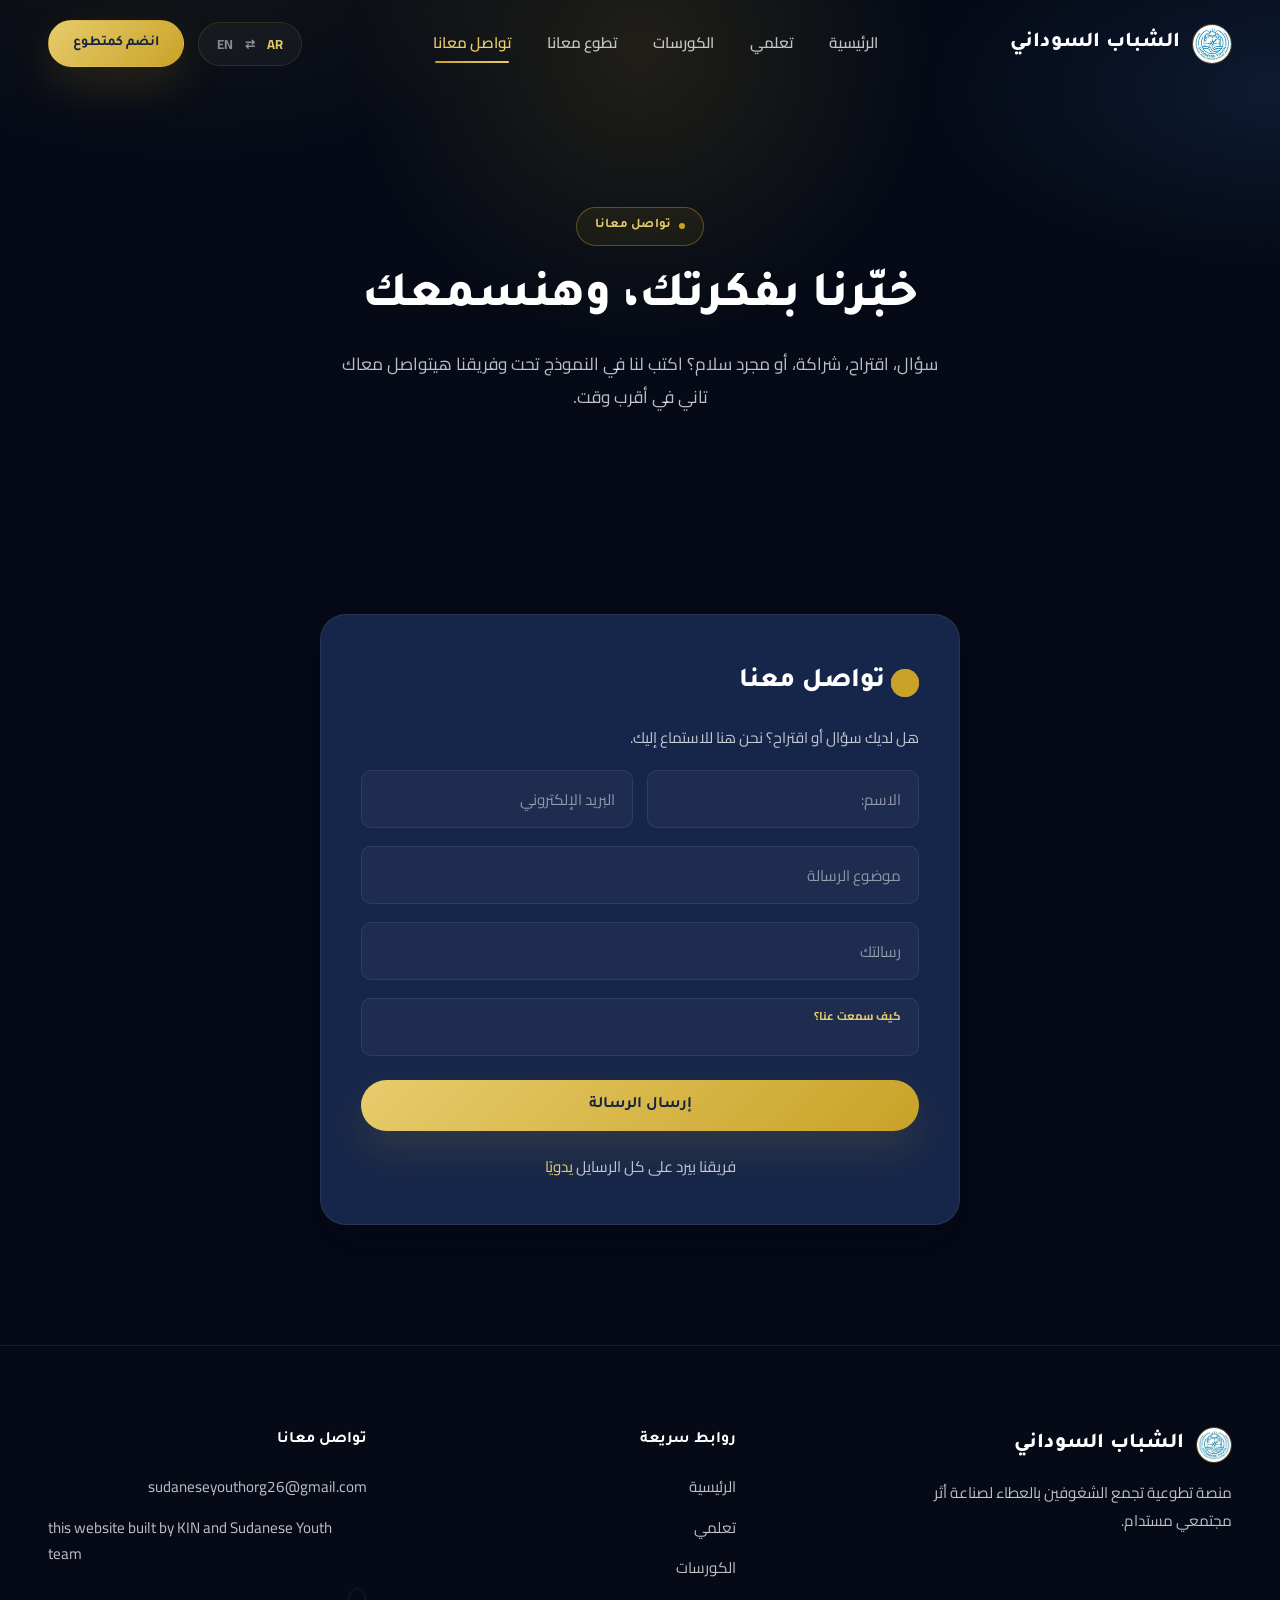
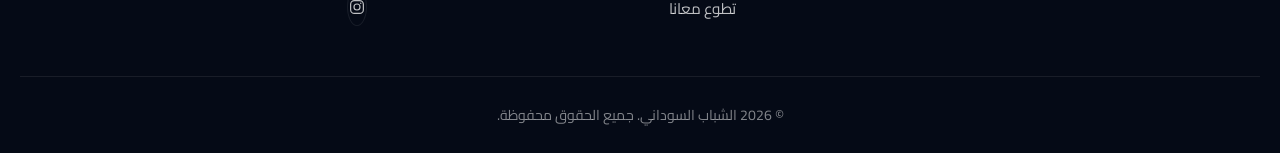
==== contact.html @ a650fab7 "Add files via upload" ====
<!DOCTYPE html>
<html lang="ar" dir="rtl">
<head>
<meta charset="UTF-8">
<meta name="viewport" content="width=device-width, initial-scale=1.0">
<title>تواصل معانا | الشباب السوداني</title>
<meta name="description" content="تواصل مع فريق الشباب السوداني لأي استفسار، اقتراح، أو شراكة. سنرد عليك في أقرب وقت.">
<link rel="preconnect" href="https://fonts.googleapis.com">
<link rel="preconnect" href="https://fonts.gstatic.com" crossorigin>
<link href="https://fonts.googleapis.com/css2?family=Tajawal:wght@400;500;700;800;900&family=Cairo:wght@300;400;500;600;700&display=swap" rel="stylesheet">
<link rel="stylesheet" href="style.css">
</head>
<body>

<div class="scroll-progress" id="scrollProgress"></div>

<header class="navbar" id="navbar">
  <div class="navbar-inner container">
    <a href="index.html#home" class="brand" data-i18n-aria="navHome">
      <img src="logo.png" alt="الشباب السوداني" class="brand-logo" width="40" height="40">
      <span class="brand-name" data-i18n="brandName">الشباب السوداني</span>
    </a>

    <nav class="nav-links" id="navLinks" aria-label="التنقل الرئيسي">
      <a href="index.html#home" class="nav-link" data-i18n="navHome">الرئيسية</a>
      <a href="mylearning.html" class="nav-link" data-i18n="navAbout">تعلمي</a>
      <a href="courses.html" class="nav-link" data-i18n="navServices">الكورسات</a>
      <a href="volnteer.html" class="nav-link" data-i18n="navvolnteer">تطوع معانا</a>
      <a href="contact.html" class="nav-link active" data-i18n="navContact">تواصل معانا</a>
    </nav>

    <div class="navbar-actions">
      <button class="lang-toggle" id="langToggle" aria-label="تغيير اللغة">
        <span class="lang-option active" data-lang-option="ar">AR</span>
        <span class="lang-sep">⇄</span>
        <span class="lang-option" data-lang-option="en">EN</span>
      </button>
      <a href="volnteer.html" class="btn btn-primary btn-nav" data-i18n="navCta">انضم كمتطوع</a>
      <button class="menu-toggle" id="menuToggle" aria-label="فتح القائمة" aria-expanded="false">
        <span></span><span></span><span></span>
      </button>
    </div>
  </div>

  <div class="mobile-menu" id="mobileMenu">
    <a href="index.html#home" class="mobile-link" data-i18n="navHome">الرئيسية</a>
    <a href="mylearning.html" class="mobile-link" data-i18n="navAbout">تعلمي</a>
    <a href="courses.html" class="mobile-link" data-i18n="navServices">الكورسات</a>
    <a href="volnteer.html" class="mobile-link" data-i18n="navvolnteer">تطوع معانا</a>
    <a href="contact.html" class="mobile-link" data-i18n="navContact">تواصل معانا</a>
    <a href="volnteer.html" class="btn btn-primary mobile-cta" data-i18n="navCta">انضم كمتطوع</a>
  </div>
</header>

<main>

  <section class="page-hero">
    <div class="page-hero-glow" aria-hidden="true"></div>
    <div class="container page-hero-inner">
      <div class="page-hero-breadcrumb reveal">
        <a href="index.html#home" data-i18n="navHome">الرئيسية</a>
        <span>/</span>
        <span data-i18n="navContact">تواصل معانا</span>
      </div>
      <span class="eyebrow">تواصل معانا</span>
      <h1 class="page-hero-title">خبّرنا بفكرتك، وهنسمعك</h1>
      <p class="page-hero-desc">سؤال، اقتراح، شراكة، أو مجرد سلام؟ اكتب لنا في النموذج تحت وفريقنا هيتواصل معاك تاني في أقرب وقت.</p>
    </div>
  </section>
<!-- From Uiverse.io by Yaya12085 -->
<form class="form" id="contactForm">
    <input type="hidden" name="access_key" value="ac69c352-38ea-4a26-bc5b-1a10f03672b9">
    <input type="checkbox" name="botcheck" class="visually-hidden" style="display:none">

    <p class="title">تواصل معنا</p>
    <p class="message">هل لديك سؤال أو اقتراح؟ نحن هنا للاستماع إليك.</p>

    <div class="flex">
        <label>
            <input required placeholder="" name="name" type="text" class="input">
            <span>الاسم:</span>
        </label>

        <label>
            <input required placeholder="" name="email" type="email" class="input">
            <span>البريد الإلكتروني</span>
        </label>
    </div>

    <label>
        <input required placeholder="" name="subject" type="text" class="input">
        <span>موضوع الرسالة</span>
    </label>

    <label>
        <input required placeholder="" name="message" type="text" class="input">
        <span>رسالتك</span>
    </label>

    <label>
        <input placeholder="" name="how_heard" type="text" class="input">
        <span>كيف سمعت عنا؟</span>
    </label>

    <button class="submit" type="submit">إرسال الرسالة</button>

    <div class="form-status" id="formStatus"></div>

    <p class="signin">فريقنا بيرد على كل الرسايل <a href="#">يدويًا</a></p>
</form>

<script>
(function () {
  const form = document.getElementById('contactForm');
  const statusBox = document.getElementById('formStatus');

  form.addEventListener('submit', async function (e) {
    e.preventDefault();

    const submitBtn = form.querySelector('.submit');
    submitBtn.disabled = true;
    const originalText = submitBtn.textContent;
    submitBtn.textContent = 'جارٍ الإرسال...';

    statusBox.classList.remove('show', 'success', 'error');

    const formData = new FormData(form);
    const object = Object.fromEntries(formData);
    const json = JSON.stringify(object);

    try {
      const res = await fetch('https://api.web3forms.com/submit', {
        method: 'POST',
        headers: {
          'Content-Type': 'application/json',
          Accept: 'application/json'
        },
        body: json
      });
      const result = await res.json();

      if (result.success) {
        statusBox.textContent = 'تم إرسال رسالتك بنجاح، شكرًا لتواصلك معنا.';
        statusBox.classList.add('show', 'success');
        form.reset();
      } else {
        statusBox.textContent = 'حدث خطأ أثناء الإرسال، حاول مرة أخرى.';
        statusBox.classList.add('show', 'error');
      }
    } catch (err) {
      statusBox.textContent = 'تعذر الاتصال بالخادم، تحقق من اتصالك بالإنترنت.';
      statusBox.classList.add('show', 'error');
    } finally {
      submitBtn.disabled = false;
      submitBtn.textContent = originalText;
    }
  });
})();
</script>
</main>

<footer class="footer">
  <div class="container footer-grid">
    <div class="footer-brand">
      <a href="index.html#home" class="brand">
        <img src="logo.png" alt="الشباب السوداني" class="brand-logo" width="36" height="36">
        <span class="brand-name" data-i18n="brandName">الشباب السوداني</span>
      </a>
      <p data-i18n="footerAbout">منصة تطوعية تجمع الشغوفين بالعطاء لصناعة أثر مجتمعي مستدام.</p>
    </div>

    <div class="footer-col">
      <h5 data-i18n="footerLinksTitle">روابط سريعة</h5>
      <a href="index.html#home" data-i18n="navHome">الرئيسية</a>
      <a href="mylearning.html" data-i18n="navAbout">تعلمي</a>
      <a href="courses.html" data-i18n="navServices">الكورسات</a>
      <a href="volnteer.html" data-i18n="navvolnteer">تطوع معانا</a>
    </div>

    <div class="footer-col">
      <h5 data-i18n="footerContactTitle">تواصل معانا</h5>
      <a href="mailto:sudaneseyouthorg26@gmail.com">sudaneseyouthorg26@gmail.com</a>
      <a href="tel:+20000000000" dir="ltr">this website built by KIN and Sudanese Youth team</a>
      <div class="social-icons">
        <a href="https://www.instagram.com/sudanese_youth/" aria-label="Instagram" class="social-icon"><svg viewBox="0 0 24 24" width="18" height="18" fill="none"><rect x="3.5" y="3.5" width="17" height="17" rx="5" stroke="currentColor" stroke-width="1.6"/><circle cx="12" cy="12" r="4" stroke="currentColor" stroke-width="1.6"/><circle cx="17" cy="7" r="1" fill="currentColor"/></svg></a>
      </div>
    </div>
  </div>

  <div class="container footer-bottom">
    <p data-i18n="footerCopy">© 2026 الشباب السوداني. جميع الحقوق محفوظة.</p>
  </div>
</footer>

<button class="back-to-top" id="backToTop" aria-label="العودة للأعلى">
  <svg viewBox="0 0 24 24" width="20" height="20" fill="none"><path d="M12 19V5M5 12l7-7 7 7" stroke="currentColor" stroke-width="2" stroke-linecap="round" stroke-linejoin="round"/></svg>
</button>

<script src="script.js"></script>
</body>
</html>
---- style.css ----
/* ==========================================================================
   شباب بلادي | Design System
   هوية بصرية: كحلي داكن (Navy) + ذهبي (Gold) + أبيض — طابع مؤسسي فاخر
   ========================================================================== */
@import url('https://fonts.googleapis.com/css2?family=Tajawal:wght@400;500;700;800;900&family=Cairo:wght@300;400;500;600;700;800&display=swap');

:root {
  /* -------- الألوان الأساسية (النظام الوحيد المصدري لكل الألوان) -------- */
  --primary-dark: #050a16;   /* الخلفية الأعمق */
  --primary:      #0b1730;   /* الكحلي الأساسي */
  --primary-mid:  #10203f;   /* كحلي متوسط للأقسام البديلة */
  --primary-light:#16264a;   /* كحلي أفتح للبطاقات */
  --blue:         #1e3a66;   /* أزرق كحلي ثانوي للحدود والتمييز */
  --gold:         #c9a227;   /* الذهبي الأساسي — Accent */
  --gold-light:   #e7cc6c;   /* ذهبي فاتح للـ hover والتوهج */
  --gold-dark:    #9c7d1c;   /* ذهبي غامق للتباين على الفاتح */
  --white:        #ffffff;   /* الأبيض للنصوص الأساسية */

  /* -------- درجات مشتقة (لا تُستخدم كألوان جديدة، بل كشفافيات من الأساس) -------- */
  --ink:          var(--white);
  --ink-soft:     rgba(255, 255, 255, 0.74);
  --ink-muted:    rgba(255, 255, 255, 0.5);
  --on-gold:      #16233f;   /* نص داكن فوق الذهبي */

  --border:        rgba(201, 162, 39, 0.16);
  --border-strong: rgba(201, 162, 39, 0.38);
  --divider:       rgba(255, 255, 255, 0.08);

  --card:       var(--primary-light);
  --card-alt:   var(--primary-mid);
  --success:    #2f9e6b;
  --error:      #d9534f;

  /* -------- الطباعة -------- */
  --font-display: 'Tajawal', 'Cairo', sans-serif;
  --font-body: 'Cairo', 'Tajawal', sans-serif;

  /* -------- القياسات -------- */
  --radius-sm: 10px;
  --radius-md: 16px;
  --radius-lg: 26px;
  --radius-full: 999px;

  --shadow-gold: 0 18px 44px rgba(201, 162, 39, 0.16);
  --shadow-card: 0 20px 46px rgba(2, 6, 16, 0.35);
  --shadow-soft: 0 10px 24px rgba(2, 6, 16, 0.24);
  --ease: cubic-bezier(0.16, 1, 0.3, 1);

  --container: 1240px;
  --nav-h: 88px;
}

/* ==========================================================================
   إعادة الضبط
   ========================================================================== */
* { margin: 0; padding: 0; box-sizing: border-box; }
html { scroll-behavior: smooth; }

@media (prefers-reduced-motion: reduce) {
  html { scroll-behavior: auto; }
  *, *::before, *::after {
    animation-duration: 0.01ms !important;
    animation-iteration-count: 1 !important;
    transition-duration: 0.01ms !important;
  }
}

body {
  background: var(--primary-dark);
  color: var(--ink);
  font-family: var(--font-body);
  line-height: 1.75;
  overflow-x: hidden;
  position: relative;
}

body::before {
  content: '';
  position: fixed;
  inset: 0;
  background:
    radial-gradient(50% 38% at 15% -5%, rgba(201, 162, 39, 0.07), transparent 60%),
    radial-gradient(45% 32% at 100% 10%, rgba(30, 58, 102, 0.35), transparent 60%),
    var(--primary-dark);
  z-index: -2;
  pointer-events: none;
}

img { max-width: 100%; display: block; }
a { color: inherit; text-decoration: none; }
ul { list-style: none; }
button { font-family: inherit; cursor: pointer; background: none; border: none; color: inherit; }
svg { display: block; }
input, textarea, select { font-family: inherit; }

.container {
  width: 100%;
  max-width: var(--container);
  margin-inline: auto;
  padding-inline: 28px;
}

:focus-visible {
  outline: 2px solid var(--gold);
  outline-offset: 3px;
  border-radius: 6px;
}

.visually-hidden {
  position: absolute !important;
  width: 1px; height: 1px;
  overflow: hidden;
  clip: rect(0 0 0 0);
  white-space: nowrap;
}

/* ==========================================================================
   عناصر مشتركة
   ========================================================================== */
.eyebrow {
  display: inline-flex;
  align-items: center;
  gap: 8px;
  font-family: var(--font-display);
  font-size: 0.82rem;
  font-weight: 700;
  color: var(--gold-light);
  background: rgba(201, 162, 39, 0.08);
  border: 1px solid var(--border-strong);
  padding: 7px 18px;
  border-radius: var(--radius-full);
  margin-bottom: 20px;
  letter-spacing: 0.02em;
}
.eyebrow::before {
  content: '';
  width: 6px; height: 6px;
  border-radius: 50%;
  background: var(--gold);
  flex-shrink: 0;
}

.section-title {
  font-family: var(--font-display);
  font-weight: 800;
  font-size: clamp(1.9rem, 3.1vw, 2.65rem);
  line-height: 1.35;
  margin-bottom: 18px;
  color: var(--ink);
}

.section-desc {
  color: var(--ink-soft);
  font-size: 1.05rem;
  max-width: 620px;
  line-height: 1.9;
}

.section-head { max-width: 700px; margin-inline: auto; text-align: center; margin-bottom: 64px; }
.section-head .section-desc { margin-inline: auto; }

.divider-gold {
  width: 64px; height: 3px;
  border-radius: var(--radius-full);
  background: linear-gradient(90deg, var(--gold), var(--gold-light));
  margin-bottom: 22px;
}

/* -------- نظام الأزرار: Primary / Secondary / Outline / Text -------- */
.btn {
  display: inline-flex;
  align-items: center;
  justify-content: center;
  gap: 9px;
  padding: 14px 32px;
  border-radius: var(--radius-full);
  font-family: var(--font-display);
  font-weight: 700;
  font-size: 0.96rem;
  border: 1.5px solid transparent;
  transition: transform 0.3s var(--ease), box-shadow 0.3s var(--ease),
              background 0.3s var(--ease), border-color 0.3s var(--ease), color 0.3s var(--ease);
  white-space: nowrap;
  cursor: pointer;
}
.btn svg { width: 18px; height: 18px; flex-shrink: 0; }

.btn-primary {
  background: linear-gradient(135deg, var(--gold-light), var(--gold));
  color: var(--on-gold);
  box-shadow: var(--shadow-gold);
}
.btn-primary:hover { transform: translateY(-3px); box-shadow: 0 22px 50px rgba(201, 162, 39, 0.28); }
.btn-primary:focus-visible { outline-color: var(--white); }
.btn-primary:active { transform: translateY(-1px); }

.btn-secondary {
  background: var(--blue);
  color: var(--white);
  border-color: var(--blue);
  box-shadow: var(--shadow-soft);
}
.btn-secondary:hover { background: var(--primary-light); border-color: var(--gold); transform: translateY(-3px); }

.btn-outline {
  background: transparent;
  border-color: var(--border-strong);
  color: var(--ink);
}
.btn-outline:hover { border-color: var(--gold); background: rgba(201, 162, 39, 0.08); color: var(--gold-light); transform: translateY(-3px); }

.btn-text {
  padding: 8px 4px;
  color: var(--gold-light);
  border-radius: 0;
  position: relative;
}
.btn-text::after {
  content: '';
  position: absolute;
  bottom: 2px; inset-inline: 4px;
  height: 1.5px;
  background: var(--gold-light);
  transform: scaleX(0);
  transform-origin: right;
  transition: transform 0.35s var(--ease);
}
[dir="ltr"] .btn-text::after { transform-origin: left; }
.btn-text:hover::after { transform: scaleX(1); }

.btn-lg { padding: 17px 40px; font-size: 1.02rem; }
.btn-sm { padding: 10px 22px; font-size: 0.85rem; }
.btn-block { width: 100%; }

.btn:disabled { opacity: 0.55; cursor: not-allowed; transform: none !important; }

/* ==========================================================================
   شريط التنقل
   ========================================================================== */
.navbar {
  position: fixed;
  top: 0; inset-inline: 0;
  z-index: 100;
  height: var(--nav-h);
  display: flex;
  align-items: center;
  transition: background 0.4s var(--ease), border-color 0.4s var(--ease), height 0.4s var(--ease), box-shadow 0.4s var(--ease);
  border-bottom: 1px solid transparent;
}
.navbar.scrolled {
  height: 72px;
  background: rgba(5, 10, 22, 0.9);
  backdrop-filter: blur(18px) saturate(140%);
  -webkit-backdrop-filter: blur(18px) saturate(140%);
  border-bottom: 1px solid var(--border);
  box-shadow: 0 12px 30px rgba(0, 0, 0, 0.35);
}
.navbar-inner {
  display: flex;
  align-items: center;
  justify-content: space-between;
  gap: 24px;
}

.brand { display: flex; align-items: center; gap: 12px; }
.brand-logo { border-radius: 50%; border: 1.5px solid var(--border-strong); }
.brand-name { font-family: var(--font-display); font-weight: 800; font-size: 1.32rem; letter-spacing: 0.01em; color: var(--ink); }

.nav-links { display: flex; align-items: center; gap: 4px; }
.nav-link {
  position: relative;
  padding: 10px 16px;
  font-size: 0.95rem;
  font-weight: 600;
  color: var(--ink-soft);
  transition: color 0.3s var(--ease), background 0.3s var(--ease);
  border-radius: var(--radius-full);
}
.nav-link:hover { color: var(--ink); background: rgba(255,255,255,0.05); }
.nav-link.active { color: var(--gold-light); }
.nav-link.active::after {
  content: '';
  position: absolute;
  bottom: 4px; left: 18px; right: 18px;
  height: 2px;
  background: linear-gradient(90deg, var(--gold), var(--gold-light));
  border-radius: 2px;
}

.navbar-actions { display: flex; align-items: center; gap: 14px; }

.lang-toggle {
  display: flex;
  align-items: center;
  gap: 8px;
  padding: 7px 14px;
  border-radius: var(--radius-full);
  border: 1px solid var(--border);
  background: rgba(255, 255, 255, 0.04);
  backdrop-filter: blur(8px);
  font-size: 0.82rem;
  font-weight: 700;
  transition: border-color 0.3s var(--ease), box-shadow 0.3s var(--ease);
}
.lang-toggle:hover { box-shadow: 0 0 0 4px rgba(201,162,39,0.1); border-color: var(--gold); }
.lang-option { color: var(--ink-muted); transition: color 0.3s var(--ease); padding: 2px 4px; }
.lang-option.active { color: var(--gold-light); }
.lang-sep { color: var(--ink-muted); font-size: 0.75rem; }

.btn-nav { padding: 10px 24px; font-size: 0.88rem; }

.menu-toggle {
  display: none;
  flex-direction: column;
  justify-content: center;
  gap: 5px;
  width: 42px; height: 42px;
  border-radius: var(--radius-sm);
}
.menu-toggle span {
  display: block; height: 2px; width: 22px;
  background: var(--ink);
  margin-inline: auto;
  border-radius: 2px;
  transition: transform 0.35s var(--ease), opacity 0.35s var(--ease);
}
.menu-toggle.open span:nth-child(1) { transform: translateY(7px) rotate(45deg); background: var(--gold); }
.menu-toggle.open span:nth-child(2) { opacity: 0; }
.menu-toggle.open span:nth-child(3) { transform: translateY(-7px) rotate(-45deg); background: var(--gold); }

.mobile-menu {
  display: none;
  flex-direction: column;
  position: absolute;
  top: 6000%; inset-inline: 0;
  background: rgb(5, 9, 20);
  backdrop-filter: blur(20px);
  border-bottom: 1px solid var(--border);
  padding: 10px 28px 26px;
  gap: 4px;
  max-height: 0;
  overflow: hidden;
  transition: max-height 0.45s var(--ease), padding 0.45s var(--ease);
}
.mobile-menu.open {top: 100%; max-height: 520px; padding: 16px 28px 28px; }
.mobile-link { padding: 14px 6px; font-weight: 600; border-bottom: 1px solid var(--divider); }
.mobile-link:hover { color: var(--gold-light); }
.mobile-cta { margin-top: 16px; width: 100%; }

.scroll-progress {
  position: fixed; top: 0; inset-inline-start: 0;
  height: 3px;
  width: 0%;
  background: linear-gradient(90deg, var(--gold), var(--gold-light));
  z-index: 200;
  transition: width 0.1s linear;
  box-shadow: 0 0 12px rgba(201,162,39,0.5);
}

/* ==========================================================================
   الصفحة الرئيسية — Hero
   ========================================================================== */
.hero {
  position: relative;
  padding-top: calc(var(--nav-h) + 66px);
  padding-bottom: 100px;
  overflow: hidden;
}

.hero-grid {
  position: absolute;
  inset: 0;
  background-image: radial-gradient(rgba(201,162,39,0.10) 1.4px, transparent 1.4px);
  background-size: 26px 26px;
  -webkit-mask-image: radial-gradient(55% 55% at 50% 25%, #000 15%, transparent 78%);
  mask-image: radial-gradient(55% 55% at 50% 25%, #000 15%, transparent 78%);
  z-index: 0;
}

.hero-blob {
  position: absolute;
  border-radius: 50%;
  filter: blur(70px);
  z-index: 0;
  opacity: 0.5;
}
.hero-blob-1 { width: 420px; height: 420px; background: rgba(30, 58, 102, 0.55); top: -120px; inset-inline-end: -100px; }
.hero-blob-2 { width: 320px; height: 320px; background: rgba(201, 162, 39, 0.16); bottom: -100px; inset-inline-start: -80px; }

.hero-inner {
  position: relative;
  z-index: 1;
  display: grid;
  grid-template-columns: 1.05fr 0.95fr;
  align-items: center;
  gap: 60px;
}

.hero-content { max-width: 560px; }
.hero-title {
  font-family: var(--font-display);
  font-weight: 800;
  font-size: clamp(2.3rem, 4.4vw, 3.6rem);
  line-height: 1.28;
  margin-bottom: 22px;
  color: var(--ink);
}
.hero-title .accent-text { color: var(--gold-light); }
.hero-desc { color: var(--ink-soft); font-size: 1.1rem; line-height: 1.9; margin-bottom: 36px; max-width: 480px; }
.hero-actions { display: flex; gap: 16px; flex-wrap: wrap; }

.hero-visual { position: relative; display: flex; justify-content: center; }

.hero-beacon {
  position: absolute;
  top: 50%; left: 50%;
  width: 560px; height: 560px;
  transform: translate(-50%, -50%);
  z-index: 0;
  border-radius: 50%;
  background:
    repeating-conic-gradient(from 0deg,
      rgba(201, 162, 39, 0.32) 0deg 4deg,
      transparent 4deg 18deg);
  -webkit-mask-image: radial-gradient(circle, transparent 56%, #000 58%, #000 66%, transparent 68%);
  mask-image: radial-gradient(circle, transparent 56%, #000 58%, #000 66%, transparent 68%);
  animation: rotateBeacon 30s linear infinite;
  pointer-events: none;
}
@keyframes rotateBeacon { to { transform: translate(-50%, -50%) rotate(360deg); } }

.hero-image-wrap {
  position: relative;
  z-index: 1;
  width: min(100%, 440px);
  aspect-ratio: 1 / 1;
  border-radius: 50%;
  overflow: hidden;
  border: 6px solid var(--card);
  box-shadow: var(--shadow-card);
  outline: 1px solid var(--border-strong);
  outline-offset: 8px;
  animation: floatY 6s ease-in-out infinite;
}
.hero-image { width: 100%; height: 100%; object-fit: cover; }
@keyframes floatY { 0%, 100% { transform: translateY(0); } 50% { transform: translateY(-14px); } }

.hero-image-wrap::before,
.hero-image-wrap::after {
  content: '';
  position: absolute;
  border-radius: 50%;
  z-index: -1;
}
.hero-image-wrap::before {
  width: 30%; height: 30%;
  background: var(--blue);
  top: -4%; inset-inline-end: -6%;
  box-shadow: var(--shadow-soft);
}
.hero-image-wrap::after {
  width: 22%; height: 22%;
  background: var(--gold);
  bottom: -2%; inset-inline-start: -4%;
  box-shadow: var(--shadow-soft);
}

.floating-chip {
  position: absolute;
  display: flex;
  align-items: center;
  gap: 8px;
  padding: 10px 16px;
  border-radius: var(--radius-full);
  background: var(--card);
  backdrop-filter: blur(14px);
  border: 1px solid var(--border-strong);
  font-family: var(--font-display);
  font-size: 0.85rem;
  font-weight: 700;
  color: var(--gold-light);
  box-shadow: var(--shadow-soft);
  z-index: 2;
}
.chip-1 { top: 4%; inset-inline-start: -10%; animation: floatY 5s ease-in-out infinite; }
.chip-2 { bottom: 6%; inset-inline-end: -8%; animation: floatY 7s ease-in-out infinite reverse; color: var(--white); }

/* ==========================================================================
   الإحصائيات
   ========================================================================== */
.stats {
  position: relative;
  padding: 56px 0;
  border-block: 1px solid var(--divider);
  background: linear-gradient(180deg, transparent, rgba(201,162,39,0.04), transparent);
}
.stats-grid {
  display: grid;
  grid-template-columns: repeat(4, 1fr);
  gap: 24px;
  text-align: center;
}
.stat-item { display: flex; flex-direction: column; gap: 8px; }
.stat-number {
  font-family: var(--font-display);
  font-weight: 800;
  font-size: clamp(2rem, 3.3vw, 2.7rem);
  color: var(--gold-light);
}
.stat-label { color: var(--ink-soft); font-size: 0.95rem; }

/* ==========================================================================
   من نحن
   ========================================================================== */
.about { padding: 130px 0; position: relative; }
.about-grid {
  display: grid;
  grid-template-columns: 0.85fr 1.15fr;
  gap: 70px;
  align-items: center;
}
.about-visual { position: relative; }
.about-image-frame {
  position: relative;
  z-index: 1;
  border-radius: var(--radius-lg);
  overflow: hidden;
  border: 6px solid var(--card);
  box-shadow: var(--shadow-card);
  background: var(--card);
}
.about-image { width: 100%; height: 100%; object-fit: cover; aspect-ratio: 4/5; }
.about-glow {
  position: absolute;
  width: 260px; height: 260px;
  background: radial-gradient(circle, rgba(201,162,39,0.22), transparent 70%);
  filter: blur(40px);
  top: -40px; inset-inline-start: -40px;
  z-index: 0;
}

.check-list { display: flex; flex-direction: column; gap: 16px; margin-top: 30px; }
.check-list li { display: flex; align-items: center; gap: 14px; font-weight: 600; font-size: 1.02rem; }
.check-icon {
  display: flex; align-items: center; justify-content: center;
  width: 30px; height: 30px;
  border-radius: 50%;
  background: rgba(201,162,39,0.1);
  border: 1px solid var(--border-strong);
  color: var(--gold-light);
  font-size: 0.85rem;
  flex-shrink: 0;
}

/* ==========================================================================
   الكورسات / مجالات التطوع
   ========================================================================== */
.services { padding: 60px 0 130px; }
.services-grid {
  display: grid;
  grid-template-columns: repeat(3, 1fr);
  gap: 26px;
}
.service-card {
  padding: 34px 28px;
  border-radius: var(--radius-md);
  background: var(--card);
  border: 1px solid var(--divider);
  box-shadow: 0 14px 30px rgba(2,6,16,0.22);
  transition: transform 0.4s var(--ease), border-color 0.4s var(--ease), box-shadow 0.4s var(--ease);
}
.service-card:hover {
  transform: translateY(-8px);
  border-color: var(--border-strong);
  box-shadow: var(--shadow-gold);
}
.service-icon {
  display: inline-flex; align-items: center; justify-content: center;
  width: 54px; height: 54px;
  border-radius: var(--radius-md);
  background: rgba(201,162,39,0.1);
  border: 1px solid var(--border-strong);
  color: var(--gold-light);
  margin-bottom: 22px;
}
.service-card h3 { font-family: var(--font-display); font-size: 1.18rem; font-weight: 700; margin-bottom: 10px; color: var(--ink); }
.service-card p { color: var(--ink-soft); font-size: 0.95rem; line-height: 1.8; }

/* ==========================================================================
   لماذا نحن
   ========================================================================== */
.why {
  position: relative;
  padding: 120px 0;
  background: linear-gradient(160deg, var(--primary-mid), #0e1c39 65%, var(--primary-mid));
  overflow: hidden;
  border-block: 1px solid var(--divider);
}
.why-glow {
  position: absolute;
  width: 700px; height: 700px;
  background: radial-gradient(circle, rgba(201,162,39,0.12), transparent 70%);
  top: -220px; inset-inline-end: -220px;
  z-index: 0;
}
.why-grid {
  position: relative;
  z-index: 1;
  display: grid;
  grid-template-columns: 0.9fr 1.1fr;
  gap: 70px;
}
.why-panel { position: sticky; top: 120px; align-self: start; }
.why-title { font-family: var(--font-display); font-weight: 800; font-size: clamp(1.8rem, 3vw, 2.35rem); line-height: 1.42; margin-bottom: 24px; color: var(--ink); }
.why-quote {
  font-size: 1.08rem;
  color: var(--ink-soft);
  border-inline-start: 3px solid var(--gold);
  padding-inline-start: 20px;
  line-height: 1.95;
  font-style: normal;
}

.why-list { display: flex; flex-direction: column; gap: 28px; }
.why-item { display: flex; align-items: flex-start; gap: 18px; padding-bottom: 28px; border-bottom: 1px solid var(--divider); }
.why-item:last-child { border-bottom: none; padding-bottom: 0; }
.why-check {
  flex-shrink: 0;
  display: flex; align-items: center; justify-content: center;
  width: 40px; height: 40px;
  border-radius: 50%;
  background: rgba(201,162,39,0.12);
  border: 1px solid var(--border-strong);
  color: var(--gold-light);
  margin-top: 2px;
}
.why-item h4 { font-family: var(--font-display); font-size: 1.08rem; font-weight: 700; margin-bottom: 6px; color: var(--ink); }
.why-item p { color: var(--ink-soft); font-size: 0.95rem; }

/* ==========================================================================
   CTA
   ========================================================================== */
.cta {
  position: relative;
  margin: 120px auto;
  max-width: var(--container);
  border-radius: var(--radius-lg);
  overflow: hidden;
  padding: 88px 40px;
  text-align: center;
  background: linear-gradient(160deg, var(--primary-light), var(--blue));
  border: 1px solid var(--border-strong);
}
.cta-glow {
  position: absolute;
  width: 500px; height: 500px;
  background: radial-gradient(circle, rgba(201,162,39,0.24), transparent 70%);
  top: -180px; left: 50%; transform: translateX(-50%);
  filter: blur(40px);
  z-index: 0;
}
.cta-shapes {
  position: absolute; inset: 0;
  background-image: radial-gradient(rgba(255,255,255,0.05) 1.4px, transparent 1.4px);
  background-size: 30px 30px;
  -webkit-mask-image: radial-gradient(70% 100% at 50% 50%, #000, transparent 90%);
  mask-image: radial-gradient(70% 100% at 50% 50%, #000, transparent 90%);
}
.cta-inner { position: relative; z-index: 1; display: flex; flex-direction: column; align-items: center; }
.cta-title { font-family: var(--font-display); font-weight: 800; font-size: clamp(1.85rem, 3.3vw, 2.6rem); margin-bottom: 18px; color: var(--ink); max-width: 720px; }
.cta-desc { color: var(--ink-soft); font-size: 1.05rem; margin-bottom: 34px; max-width: 540px; margin-inline: auto; }
.cta-actions { display: flex; gap: 16px; flex-wrap: wrap; justify-content: center; }

/* ==========================================================================
   صفحة فرعية — رأس صفحة (Contact / Volunteer)
   ========================================================================== */
.page-hero {
  position: relative;
  padding-top: calc(var(--nav-h) + 70px);
  padding-bottom: 80px;
  text-align: center;
  overflow: hidden;
}
.page-hero-glow {
  position: absolute;
  width: 620px; height: 620px;
  background: radial-gradient(circle, rgba(201,162,39,0.14), transparent 68%);
  top: -260px; left: 50%; transform: translateX(-50%);
  z-index: 0;
  pointer-events: none;
}
.page-hero-inner { position: relative; z-index: 1; max-width: 720px; margin-inline: auto; }
.page-hero .eyebrow { justify-content: center; }
.page-hero-title {
  font-family: var(--font-display);
  font-weight: 800;
  font-size: clamp(2.1rem, 4vw, 3.1rem);
  line-height: 1.3;
  margin-bottom: 18px;
  color: var(--ink);
}
.page-hero-desc { color: var(--ink-soft); font-size: 1.08rem; line-height: 1.9; max-width: 600px; margin-inline: auto; }
.page-hero-breadcrumb {
  display: flex; align-items: center; justify-content: center; gap: 8px;
  margin-bottom: 24px;
  font-size: 0.88rem;
  color: var(--ink-muted);
}
.page-hero-breadcrumb a { color: var(--ink-soft); transition: color .3s var(--ease); }
.page-hero-breadcrumb a:hover { color: var(--gold-light); }
.page-hero-breadcrumb span { color: var(--gold-light); }

/* ==========================================================================
   نماذج (Contact + Volunteer)
   ========================================================================== */
.form-section { padding: 20px 0 130px; position: relative; }

.form-layout {
  display: grid;
  grid-template-columns: 0.85fr 1.15fr;
  gap: 40px;
  align-items: start;
}

/* بطاقة معلومات التواصل */
.info-card {
  background: var(--card);
  border: 1px solid var(--divider);
  border-radius: var(--radius-lg);
  padding: 40px 32px;
  box-shadow: var(--shadow-card);
  position: sticky;
  top: 120px;
}
.info-card h3 { font-family: var(--font-display); font-size: 1.3rem; font-weight: 800; margin-bottom: 12px; color: var(--ink); }
.info-card > p { color: var(--ink-soft); font-size: 0.95rem; line-height: 1.85; margin-bottom: 30px; }

.info-list { display: flex; flex-direction: column; gap: 22px; margin-bottom: 30px; }
.info-item { display: flex; align-items: flex-start; gap: 16px; }
.info-item-icon {
  flex-shrink: 0;
  display: flex; align-items: center; justify-content: center;
  width: 46px; height: 46px;
  border-radius: var(--radius-sm);
  background: rgba(201,162,39,0.1);
  border: 1px solid var(--border-strong);
  color: var(--gold-light);
}
.info-item-text h5 { font-family: var(--font-display); font-size: 0.98rem; font-weight: 700; margin-bottom: 4px; color: var(--ink); }
.info-item-text p, .info-item-text a { color: var(--ink-soft); font-size: 0.92rem; }
.info-item-text a:hover { color: var(--gold-light); }

.info-card .social-icons {font-size: 69px;padding-top: 22px; border-top: 1px solid var(--divider); }

/* بطاقة النموذج */
.form-card {
  background: var(--card);
  border: 1px solid var(--divider);
  border-radius: var(--radius-lg);
  padding: 44px 40px;
  box-shadow: var(--shadow-card);
}
.form-card-head { margin-bottom: 30px; }
.form-card-head h3 { font-family: var(--font-display); font-size: 1.35rem; font-weight: 800; margin-bottom: 8px; color: var(--ink); }
.form-card-head p { color: var(--ink-soft); font-size: 0.95rem; }

.form-grid { display: grid; grid-template-columns: 1fr 1fr; gap: 20px 18px; }
.field-group { display: flex; flex-direction: column; gap: 8px; position: relative; }
.field-group.full { grid-column: 1 / -1; }

.field-label {
  font-size: 0.9rem;
  font-weight: 700;
  color: var(--ink);
  display: flex;
  align-items: center;
  gap: 4px;
}
.field-label .req { color: var(--gold-light); }

.field-control {
  width: 100%;
  padding: 14px 18px;
  border-radius: var(--radius-sm);
  background: rgba(255,255,255,0.03);
  border: 1.5px solid var(--divider);
  color: var(--ink);
  font-size: 0.96rem;
  transition: border-color 0.3s var(--ease), background 0.3s var(--ease), box-shadow 0.3s var(--ease);
}
.field-control::placeholder { color: var(--ink-muted); }
.field-control:hover { border-color: var(--border-strong); }
.field-control:focus {
  outline: none;
  border-color: var(--gold);
  background: rgba(201,162,39,0.04);
  box-shadow: 0 0 0 4px rgba(201,162,39,0.12);
}
textarea.field-control { resize: vertical; min-height: 130px; }

select.field-control {
  appearance: none;
  -webkit-appearance: none;
  background-image: url("data:image/svg+xml,%3Csvg xmlns='http://www.w3.org/2000/svg' width='14' height='9' viewBox='0 0 14 9' fill='none'%3E%3Cpath d='M1 1.5L7 7.5L13 1.5' stroke='%23c9a227' stroke-width='1.6' stroke-linecap='round' stroke-linejoin='round'/%3E%3C/svg%3E");
  background-repeat: no-repeat;
  background-position: left 18px center;
  padding-inline-start: 42px;
}
[dir="rtl"] select.field-control { background-position: left 18px center; }
[dir="ltr"] select.field-control { background-position: right 18px center; padding-inline-start: 18px; padding-inline-end: 42px; }

.field-group.invalid .field-control {
  border-color: var(--error);
  background: rgba(217, 83, 79, 0.06);
}
.field-error {
  font-size: 0.82rem;
  color: var(--error);
  display: none;
  align-items: center;
  gap: 6px;
}
.field-group.invalid .field-error { display: flex; }
.field-hint { font-size: 0.8rem; color: var(--ink-muted); }

/* مجموعة اختيار المجال (chips) */
.choice-group { display: flex; flex-wrap: wrap; gap: 10px; }
.choice-chip {
  padding: 10px 18px;
  border-radius: var(--radius-full);
  border: 1.5px solid var(--divider);
  background: rgba(255,255,255,0.03);
  font-size: 0.88rem;
  font-weight: 600;
  color: var(--ink-soft);
  transition: all 0.3s var(--ease);
}
.choice-chip input { position: absolute; opacity: 0; width: 0; height: 0; }
.choice-chip:has(input:checked) {
  background: rgba(201,162,39,0.14);
  border-color: var(--gold);
  color: var(--gold-light);
}
.choice-chip:hover { border-color: var(--border-strong); }

.form-footer-row {
  display: flex;
  align-items: center;
  justify-content: space-between;
  gap: 16px;
  margin-top: 30px;
  flex-wrap: wrap;
}
.form-note { font-size: 0.85rem; color: var(--ink-muted); }

.form-status {
  display: none;
  align-items: flex-start;
  gap: 12px;
  padding: 16px 18px;
  border-radius: var(--radius-sm);
  margin-top: 22px;
  font-size: 0.92rem;
  line-height: 1.7;
}
.form-status.show { display: flex; }
.form-status.success { background: rgba(47, 158, 107, 0.1); border: 1px solid rgba(47, 158, 107, 0.35); color: #a8e6c8; }
.form-status.error { background: rgba(217, 83, 79, 0.1); border: 1px solid rgba(217, 83, 79, 0.35); color: #f3b7b5; }
.form-status svg { flex-shrink: 0; margin-top: 2px; }

/* ==========================================================================
   صفحة التطوع — إضافات (Benefits + Areas + Steps)
   ========================================================================== */
.benefits { padding: 20px 0 120px; }
.benefits-grid {
  display: grid;
  grid-template-columns: repeat(4, 1fr);
  gap: 22px;
}
.benefit-card {
  text-align: center;
  padding: 32px 22px;
  border-radius: var(--radius-md);
  background: var(--card);
  border: 1px solid var(--divider);
  transition: transform 0.4s var(--ease), border-color 0.4s var(--ease);
}
.benefit-card:hover { transform: translateY(-6px); border-color: var(--border-strong); }
.benefit-icon {
  width: 56px; height: 56px;
  margin-inline: auto;
  display: flex; align-items: center; justify-content: center;
  border-radius: 50%;
  background: rgba(201,162,39,0.1);
  border: 1px solid var(--border-strong);
  color: var(--gold-light);
  margin-bottom: 18px;
}
.benefit-card h4 { font-family: var(--font-display); font-size: 1.02rem; font-weight: 700; margin-bottom: 8px; color: var(--ink); }
.benefit-card p { color: var(--ink-soft); font-size: 0.88rem; line-height: 1.75; }

.process { padding: 20px 0 120px; background: linear-gradient(160deg, var(--primary-mid), #0e1c39 65%, var(--primary-mid)); border-block: 1px solid var(--divider); }
.process-grid { display: grid; grid-template-columns: repeat(4, 1fr); gap: 26px; counter-reset: step; }
.process-step { position: relative; padding-inline-start: 4px; }
.process-step-num {
  font-family: var(--font-display);
  font-weight: 800;
  font-size: 2.4rem;
  color: transparent;
  -webkit-text-stroke: 1.5px var(--border-strong);
  margin-bottom: 12px;
}
.process-step h4 { font-family: var(--font-display); font-size: 1.05rem; font-weight: 700; margin-bottom: 8px; color: var(--ink); }
.process-step p { color: var(--ink-soft); font-size: 0.9rem; line-height: 1.75; }

.external-cta-row {
  display: flex;
  flex-wrap: wrap;
  gap: 16px;
  justify-content: center;
  margin-top: 40px;
}

/* ==========================================================================
   Footer
   ========================================================================== */
.footer { padding: 80px 0 0; background: var(--primary-dark); border-top: 1px solid var(--divider); }
.footer-grid {
  display: grid;
  grid-template-columns: 1.4fr 1fr 1fr;
  gap: 50px;
  padding-bottom: 50px;
}
.footer-brand p { color: var(--ink-soft); margin-top: 16px; font-size: 0.95rem; line-height: 1.85; max-width: 320px; }
.footer-col { display: flex; flex-direction: column; gap: 14px; }
.footer-col h5 { font-family: var(--font-display); font-size: 1rem; margin-bottom: 6px; color: var(--ink); }
.footer-col a { color: var(--ink-soft); font-size: 0.95rem; transition: color 0.3s var(--ease); width: fit-content; }
.footer-col a:hover { color: var(--gold-light); }
.social-icons { display: flex; gap: 12px; margin-top: 6px; }
.social-icon {
  display: flex; align-items: center; justify-content: center;
  width: 38px; height: 38px;
  border-radius: 50%;
  border: 1px solid var(--divider);
  color: var(--ink-soft);
  transition: color 0.3s var(--ease), border-color 0.3s var(--ease), transform 0.3s var(--ease);
}
.social-icon:hover { color: var(--gold-light); border-color: var(--border-strong); transform: translateY(-3px); }
.footer-bottom {
  padding: 26px 28px;
  border-top: 1px solid var(--divider);
  text-align: center;
  color: var(--ink-muted);
  font-size: 0.88rem;
}

/* ==========================================================================
   زر العودة للأعلى
   ========================================================================== */
.back-to-top {
  position: fixed;
  bottom: 28px;
  inset-inline-end: 28px;
  width: 48px; height: 48px;
  border-radius: 50%;
  background: var(--card);
  border: 1px solid var(--border-strong);
  color: var(--gold-light);
  display: flex; align-items: center; justify-content: center;
  box-shadow: var(--shadow-soft);
  opacity: 0;
  visibility: hidden;
  transform: translateY(10px);
  transition: opacity 0.35s var(--ease), transform 0.35s var(--ease), visibility 0.35s, background .3s var(--ease), color .3s var(--ease);
  z-index: 90;
}
.back-to-top.visible { opacity: 1; visibility: visible; transform: translateY(0); }
.back-to-top:hover { transform: translateY(-4px); background: var(--gold); color: var(--on-gold); }

/* ==========================================================================
   الكشف عند التمرير
   ========================================================================== */
.reveal { opacity: 0; transform: translateY(28px); transition: opacity 0.8s var(--ease), transform 0.8s var(--ease); }
.reveal.in-view { opacity: 1; transform: translateY(0); }

/* ==========================================================================
   منطق البنية RTL / LTR
   ========================================================================== */
[dir="ltr"] .hero-title,
[dir="ltr"] .hero-desc { text-align: left; }

[dir="ltr"] .about-grid { grid-template-columns: 1.15fr 0.85fr; }
[dir="ltr"] .about-grid .about-visual { order: 2; }
[dir="ltr"] .about-grid .about-content { order: 1; }

[dir="ltr"] .why-grid { grid-template-columns: 1.1fr 0.9fr; }
[dir="ltr"] .why-grid .why-panel { order: 2; }
[dir="ltr"] .why-grid .why-list { order: 1; }

[dir="ltr"] .form-layout { grid-template-columns: 1.15fr 0.85fr; }
[dir="ltr"] .form-layout .info-card { order: 2; }
[dir="ltr"] .form-layout .form-card { order: 1; }

[dir="ltr"] .nav-link.active::after { left: 18px; right: 18px; }

/* ==========================================================================
   الاستجابة
   ========================================================================== */
@media (max-width: 1024px) {
  .hero-inner { grid-template-columns: 1fr; text-align: center; }
  .hero-content { max-width: 100%; margin-inline: auto; }
  .hero-actions { justify-content: center; }
  .hero-desc { margin-inline: auto; }
  [dir="ltr"] .hero-title, [dir="ltr"] .hero-desc { text-align: center; }
  .hero-visual { margin-top: 40px; }

  .about-grid { grid-template-columns: 1fr; gap: 50px; }
  [dir="ltr"] .about-grid .about-visual,
  [dir="ltr"] .about-grid .about-content,
  .about-grid .about-visual,
  .about-grid .about-content { order: 0; }
  .about-image-frame { max-width: 420px; margin-inline: auto; }

  .why-grid { grid-template-columns: 1fr; gap: 40px; }
  [dir="ltr"] .why-grid .why-panel,
  [dir="ltr"] .why-grid .why-list,
  .why-grid .why-panel,
  .why-grid .why-list { order: 0; }
  .why-panel { position: static; }

  .services-grid { grid-template-columns: repeat(2, 1fr); }
  .benefits-grid { grid-template-columns: repeat(2, 1fr); }
  .process-grid { grid-template-columns: repeat(2, 1fr); gap: 36px; }

  .form-layout { grid-template-columns: 1fr; }
  [dir="ltr"] .form-layout .info-card,
  [dir="ltr"] .form-layout .form-card,
  .form-layout .info-card,
  .form-layout .form-card { order: 0; }
  .info-card { position: static; }
}

@media (max-width: 768px) {
  :root { --nav-h: 72px; }
  .nav-links { display: none; }
  .btn-nav { display: none; }
  .menu-toggle { display: flex; }
  .mobile-menu { display: flex; }

  .hero { padding-top: calc(var(--nav-h) + 36px); padding-bottom: 64px; }
  .hero-beacon { width: 380px; height: 380px; }

  .stats-grid { grid-template-columns: repeat(2, 1fr); gap: 32px; }

  .about { padding: 84px 0; }
  .services { padding: 26px 0 84px; }
  .services-grid { grid-template-columns: 1fr; }

  .why { padding: 76px 0; }

  .cta { margin: 76px 18px; padding: 56px 22px; }

  .page-hero { padding-top: calc(var(--nav-h) + 40px); padding-bottom: 50px; }
  .form-section { padding: 10px 0 84px; }
  .form-card { padding: 30px 22px; }
  .info-card { padding: 30px 22px; }
  .form-grid { grid-template-columns: 1fr; }
  .benefits-grid { grid-template-columns: 1fr 1fr; }
  .process-grid { grid-template-columns: 1fr; gap: 28px; }

  .footer-grid { grid-template-columns: 1fr; gap: 36px; }
  .container { padding-inline: 20px; }
}

@media (max-width: 480px) {
  .hero-title { font-size: clamp(1.9rem, 8vw, 2.3rem); }
  .hero-actions { flex-direction: column; width: 100%; }
  .hero-actions .btn { width: 100%; }
  .hero-image-wrap { width: 78vw; }
  .floating-chip { font-size: 0.72rem; padding: 8px 12px; }
  .chip-1 { top: 2%; inset-inline-start: -4%; }
  .chip-2 { bottom: 4%; inset-inline-end: -4%; }

  .stats-grid { grid-template-columns: repeat(2, 1fr); gap: 24px; }
  .stat-number { font-size: 1.75rem; }

  .section-title { font-size: 1.55rem; }
  .cta-title { font-size: 1.5rem; }
  .cta-actions { flex-direction: column; width: 100%; }
  .cta-actions .btn { width: 100%; }

  .benefits-grid { grid-template-columns: 1fr; }

  .navbar-actions { gap: 8px; }
  .lang-toggle { padding: 6px 10px; font-size: 0.75rem; }

  .form-footer-row { flex-direction: column; align-items: stretch; }
  .form-footer-row .btn { width: 100%; }
}
/* form */
/* form - restyled to match site design system */
.form {
  display: flex;
  flex-direction: column;
  gap: 18px;
  max-width: 640px;
  width: 100%;
  background: var(--card);
  border: 1px solid var(--divider);
  padding: 44px 40px;
  border-radius: var(--radius-lg);
  box-shadow: var(--shadow-card);
  position: relative;
  margin: 120px auto;
}

.title {
  font-family: var(--font-display);
  font-size: 1.7rem;
  color: var(--ink);
  font-weight: 800;
  letter-spacing: 0;
  position: relative;
  display: flex;
  align-items: center;
  padding-inline-start: 34px;
}

.title::before, .title::after {
  position: absolute;
  content: "";
  height: 26px;
  width: 26px;
  border-radius: 50%;
  inset-inline-start: 0;
  background-color: var(--gold);
}

.title::before {
  width: 28px;
  height: 28px;
  background-color: var(--gold);
}

.title::after {
  width: 28px;
  height: 28px;
  animation: pulse 1s linear infinite;
}

.message, .signin {
  color: var(--ink-soft);
  font-size: 0.95rem;
  line-height: 1.8;
}

.signin {
  text-align: center;
  margin-top: 4px;
}

.signin a {
  color: var(--gold-light);
}

.signin a:hover {
  text-decoration: underline;
}

.flex {
  display: flex;
  width: 100%;
  gap: 14px;
}

.form label {
  position: relative;
  width: 100%;
}

.form label .input {
  width: 100%;
  padding: 18px 18px 8px 18px;
  outline: 0;
  border: 1.5px solid var(--divider);
  border-radius: var(--radius-sm);
  background: rgba(255, 255, 255, 0.03);
  color: var(--ink);
  font-size: 0.98rem;
  transition: border-color 0.3s var(--ease), background 0.3s var(--ease), box-shadow 0.3s var(--ease);
}

.form label .input::placeholder { color: transparent; }

.form label .input:hover {
  border-color: var(--border-strong);
}

.form label .input:focus {
  border-color: var(--gold);
  background: rgba(201, 162, 39, 0.04);
  box-shadow: 0 0 0 4px rgba(201, 162, 39, 0.12);
}

.form label .input + span {
  position: absolute;
  inset-inline-start: 18px;
  top: 17px;
  color: var(--ink-muted);
  font-size: 0.95em;
  cursor: text;
  transition: 0.3s ease;
  pointer-events: none;
}

.form label .input:placeholder-shown + span {
  top: 17px;
  font-size: 0.95em;
}

.form label .input:focus + span,
.form label .input:valid + span {
  top: 8px;
  font-size: 0.72em;
  font-weight: 700;
}

.form label .input:focus + span {
  color: var(--gold-light);
}

.form label .input:valid + span {
  color: var(--gold-light);
}

.submit {
  border: none;
  outline: none;
  background: linear-gradient(135deg, var(--gold-light), var(--gold));
  padding: 16px;
  border-radius: var(--radius-full);
  color: var(--on-gold);
  font-family: var(--font-display);
  font-size: 1rem;
  font-weight: 700;
  box-shadow: var(--shadow-gold);
  transition: transform 0.3s var(--ease), box-shadow 0.3s var(--ease);
  margin-top: 6px;
}

.submit:hover {
  transform: translateY(-3px);
  box-shadow: 0 22px 50px rgba(201, 162, 39, 0.28);
}

.submit:disabled {
  opacity: 0.55;
  cursor: not-allowed;
  transform: none;
}

@keyframes pulse {
  from {
    transform: scale(0.9);
    opacity: 1;
  }
  to {
    transform: scale(1.8);
    opacity: 0;
  }
}

@media (max-width: 640px) {
  .form {
    padding: 32px 24px;
    margin: 80px auto;
    border-radius: var(--radius-md);
  }
  .flex {
    flex-direction: column;
    gap: 18px;
  }
}
/* ==========================================================================
   شاشة التحميل (Preloader)
   ========================================================================== */
.preloader {
  position: fixed;
  inset: 0;
  z-index: 9999;
  display: flex;
  flex-direction: column;
  align-items: center;
  justify-content: center;
  gap: 26px;
  background: var(--primary-dark);
  transition: opacity 0.6s var(--ease), visibility 0.6s var(--ease);
}
.preloader.hidden {
  opacity: 0;
  visibility: hidden;
  pointer-events: none;
}

.preloader-logo-wrap {
  position: relative;
  width: 96px;
  height: 96px;
  display: flex;
  align-items: center;
  justify-content: center;
}

.preloader-logo {
  width: 62px;
  height: 62px;
  border-radius: 50%;
  object-fit: cover;
  position: relative;
  z-index: 1;
  box-shadow: 0 0 24px rgba(201, 162, 39, 0.35);
}

.preloader-ring {
  position: absolute;
  inset: 0;
  border-radius: 50%;
  border: 3px solid var(--divider);
  border-top-color: var(--gold);
  border-inline-end-color: var(--gold-light);
  animation: preloaderSpin 0.9s linear infinite;
}

@keyframes preloaderSpin {
  to { transform: rotate(360deg); }
}

.preloader-text {
  font-family: var(--font-display);
  font-weight: 700;
  font-size: 0.95rem;
  color: var(--ink-soft);
  letter-spacing: 0.02em;
  display: flex;
  align-items: center;
  gap: 4px;
}

.preloader-dots span {
  display: inline-block;
  animation: preloaderDots 1.4s infinite;
  animation-delay: calc(var(--dot-i) * 0.2s);
  opacity: 0.2;
}
.preloader-dots span:nth-child(1) { --dot-i: 0; }
.preloader-dots span:nth-child(2) { --dot-i: 1; }
.preloader-dots span:nth-child(3) { --dot-i: 2; }

@keyframes preloaderDots {
  0%, 100% { opacity: 0.2; }
  50% { opacity: 1; }
}

@media (prefers-reduced-motion: reduce) {
  .preloader-ring { animation: none; border-top-color: var(--gold); }
  .preloader-dots span { animation: none; opacity: 1; }
}

/* يمنع ظهور شريط تمرير مزدوج أثناء التحميل */
body.is-loading { overflow: hidden; }

/* ==========================================================================
   ⭐ طبقة إضافية — تجربة أقرب لتطبيق جوال أصلي (Mobile App-Like Layer)
   لا تغيّر أي لون أو خط أو تصميم — فقط تُحسّن السلوك والاستجابة
   على الشاشات الصغيرة والمتوسطة، وتمنع أي تجاوز أفقي (overflow).
   ========================================================================== */

/* -------- حاوية مرنة تتدرّج بسلاسة بدل القفزات المفاجئة بين نقاط الكسر -------- */
.container {
  padding-inline: clamp(16px, 4vw, 28px);
}

/* -------- شبكة أمان عامة ضد أي تمرير أفقي غير مقصود -------- */
html, body { max-width: 100%; }

/* منع "انفجار" عناصر الشبكة/الفليكس بسبب نص طويل داخل عمود ضيق */
.hero-inner > *,
.about-grid > *,
.why-grid > *,
.services-grid > *,
.stats-grid > *,
.benefits-grid > *,
.process-grid > *,
.form-layout > *,
.form-grid > *,
.footer-grid > *,
.choice-group > *,
.navbar-inner > * {
  min-width: 0;
}

/* -------- التفاف آمن للعناوين والروابط والنصوص الطويلة (بدون قص) -------- */
.hero-title, .section-title, .page-hero-title, .cta-title, .why-title,
.footer-col a, .info-item-text a, .info-item-text p, .info-item-text h5,
.service-card p, .why-item p, .benefit-card p, .process-step p,
.field-label, .form-note {
  overflow-wrap: break-word;
  word-break: break-word;
}

/* -------- منع تكبير iOS التلقائي عند لمس الحقول (شعور تطبيق أصلي حقيقي) -------- */
.field-control,
.form label .input,
select.field-control {
  font-size: max(16px, 0.96rem);
}

/* -------- تقليل وميض اللمس الافتراضي على الأجهزة اللمسية -------- */
a, button, .btn, .nav-link, .mobile-link, .choice-chip, .social-icon, .menu-toggle {
  -webkit-tap-highlight-color: transparent;
}

/* -------- دعم مناطق الأمان (النوتش/الحافة) على الأجهزة الحديثة -------- */
.navbar { padding-top: env(safe-area-inset-top, 0); }
.back-to-top { bottom: calc(28px + env(safe-area-inset-bottom, 0)); }
.footer-bottom { padding-bottom: calc(26px + env(safe-area-inset-bottom, 0)); }
.mobile-menu.open { padding-bottom: calc(28px + env(safe-area-inset-bottom, 0)); }

/* ==========================================================================
   نقطة كسر إضافية للهواتف الكبيرة/اللوحيات الصغيرة (≤600px)
   ========================================================================== */
@media (max-width: 600px) {
  /* شريط التنقل: يمنع تصادم اسم العلامة مع أزرار اللغة/القائمة على شاشة ضيقة */
  .navbar-inner { gap: 10px; }
  .brand { flex: 1 1 auto; min-width: 0; }
  .brand-name {
    font-size: clamp(1rem, 4.4vw, 1.2rem);
    overflow: hidden;
    text-overflow: ellipsis;
    white-space: nowrap;
  }
  .brand-logo { flex-shrink: 0; }
  .navbar-actions { flex-shrink: 0; gap: 8px; }
  .lang-toggle { flex-shrink: 0; }
  .menu-toggle { flex-shrink: 0; width: 44px; height: 44px; }

  /* تكديس خطوات "كيف تعمل" بعمود واحد بدل عمودين ضيقين */
  .process-grid { grid-template-columns: 1fr; gap: 30px; }

  /* مساحات الأقسام تتدرّج بسلاسة عبر نقاط الكسر بدل القفزة المفاجئة */
  .hero { padding-top: calc(var(--nav-h) + clamp(24px, 6vw, 36px)); padding-bottom: clamp(48px, 10vw, 64px); }
  .about { padding-block: clamp(56px, 12vw, 84px); }
  .services { padding: clamp(20px, 5vw, 26px) 0 clamp(56px, 12vw, 84px); }
  .why { padding-block: clamp(56px, 12vw, 76px); }
  .benefits { padding: clamp(16px, 4vw, 20px) 0 clamp(64px, 14vw, 120px); }
  .process { padding: clamp(16px, 4vw, 20px) 0 clamp(64px, 14vw, 120px); }
  .form-section { padding: clamp(8px, 2vw, 10px) 0 clamp(56px, 12vw, 84px); }
  .page-hero { padding-top: calc(var(--nav-h) + clamp(28px, 6vw, 40px)); padding-bottom: clamp(36px, 8vw, 50px); }
  .cta { margin: clamp(48px, 10vw, 76px) 16px; padding: clamp(40px, 9vw, 56px) 20px; }

  /* راحة لمس أفضل لعناصر القوائم والاختيارات دون تكبيرها بشكل غير ضروري */
  .mobile-link { padding: 15px 8px; min-height: 44px; display: flex; align-items: center; }
  .choice-chip { padding: 11px 16px; min-height: 40px; display: inline-flex; align-items: center; }
  .social-icon { width: 40px; height: 40px; }

  /* حواف داخلية أضيق قليلًا للبطاقات مع الحفاظ على نفس النمط البصري */
  .service-card, .benefit-card { padding-inline: clamp(18px, 5vw, 28px); }
  .form-card, .info-card { padding: clamp(26px, 6vw, 40px) clamp(18px, 5vw, 32px); }

  /* تصغير أيقونات التواصل الكبيرة تدريجيًا بدل قفزة واحدة */
  .info-card .social-icons { font-size: clamp(32px, 8vw, 69px); }

  /* إبقاء الصورة الدائرية والهالة داخل حدود الشاشة دون قصّ */
  .hero-image-wrap { width: min(76vw, 340px); }
  .hero-beacon { width: min(90vw, 380px); height: min(90vw, 380px); }
}

/* ==========================================================================
   نقطة كسر دقيقة للهواتف الصغيرة جدًا (320px–374px)
   ========================================================================== */
@media (max-width: 374px) {
  .container { padding-inline: 14px; }
  .hero-title { font-size: clamp(1.7rem, 9vw, 2rem); }
  .section-title { font-size: 1.4rem; }
  .cta-title { font-size: 1.35rem; }
  .stat-number { font-size: 1.5rem; }
  .btn { padding: 13px 22px; font-size: 0.9rem; }
  .btn-lg { padding: 15px 28px; }
  .form-card, .info-card { padding: 22px 16px; }
  .form { margin: 60px auto; padding: 26px 18px; }
  .floating-chip { font-size: 0.62rem; padding: 6px 10px; }
  .chip-1 { top: 1%; inset-inline-start: -2%; }
  .chip-2 { bottom: 2%; inset-inline-end: -2%; }
}

/* -------- انتقال أكثر سلاسة عبر نطاق الأجهزة اللوحية (601px–1024px) -------- */
@media (min-width: 601px) and (max-width: 1024px) {
  .container { padding-inline: clamp(24px, 4vw, 28px); }
}
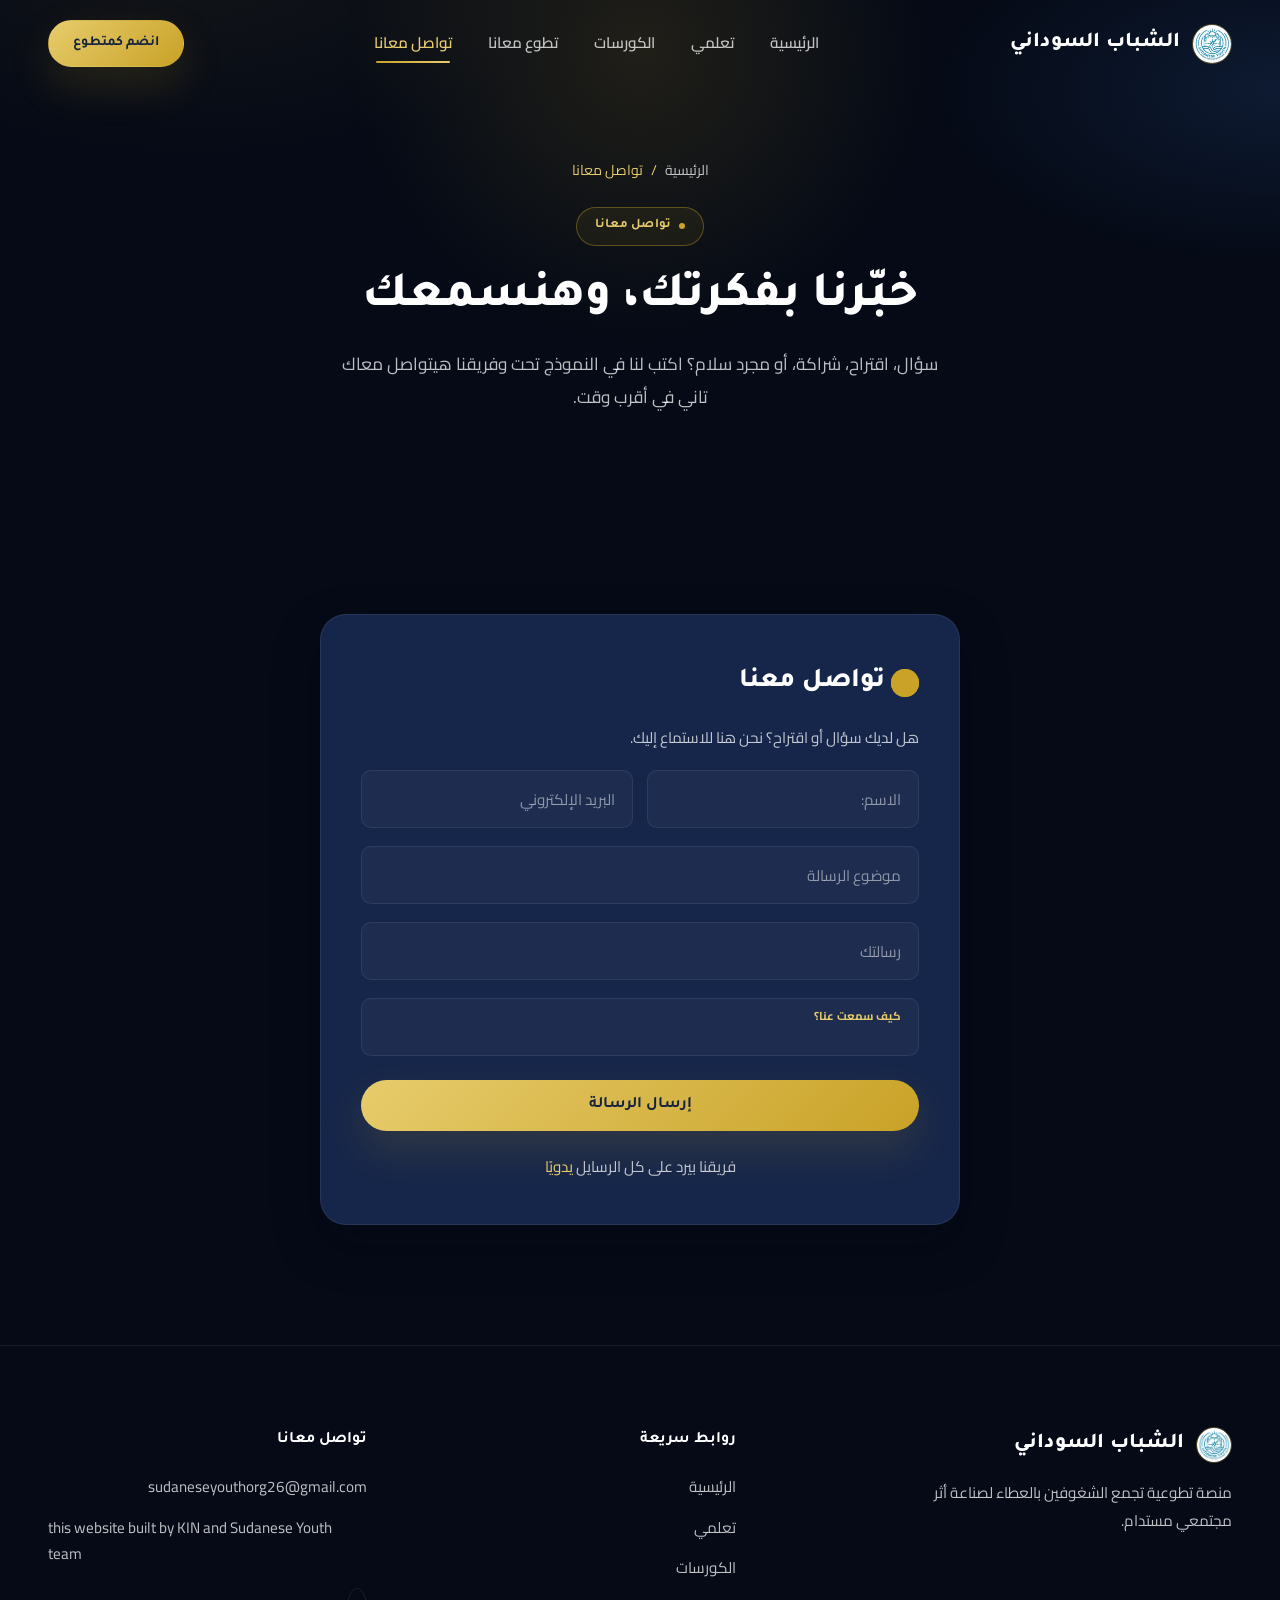
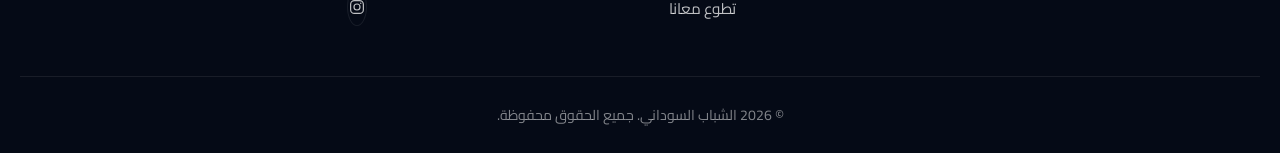
==== commit 03f6e526: "Update contact.html" ====
--- a/contact.html
+++ b/contact.html
@@ -30,11 +30,11 @@
     </nav>
 
     <div class="navbar-actions">
-      <button class="lang-toggle" id="langToggle" aria-label="تغيير اللغة">
+      <!-- <button class="lang-toggle" id="langToggle" aria-label="تغيير اللغة">
         <span class="lang-option active" data-lang-option="ar">AR</span>
         <span class="lang-sep">⇄</span>
         <span class="lang-option" data-lang-option="en">EN</span>
-      </button>
+      </button> -->
       <a href="volnteer.html" class="btn btn-primary btn-nav" data-i18n="navCta">انضم كمتطوع</a>
       <button class="menu-toggle" id="menuToggle" aria-label="فتح القائمة" aria-expanded="false">
         <span></span><span></span><span></span>
@@ -198,4 +198,4 @@
 
 <script src="script.js"></script>
 </body>
-</html>+</html>
